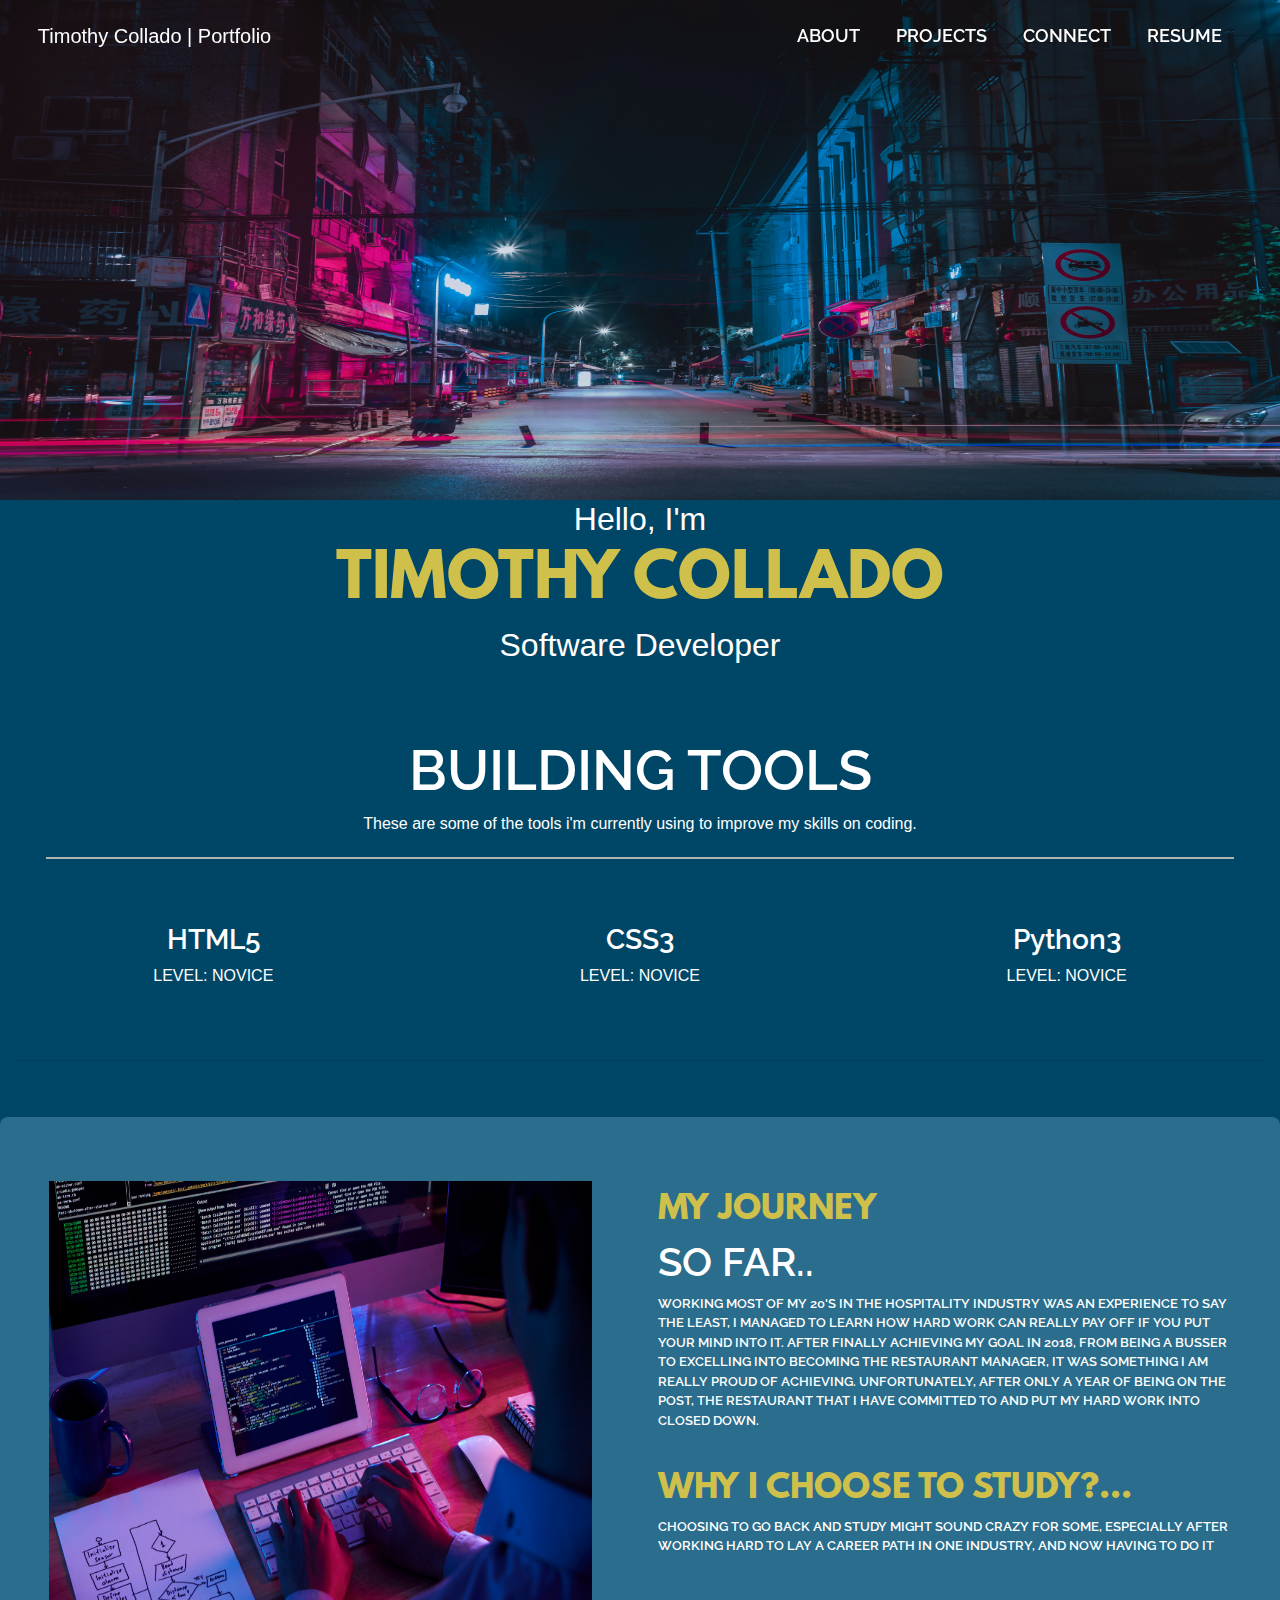
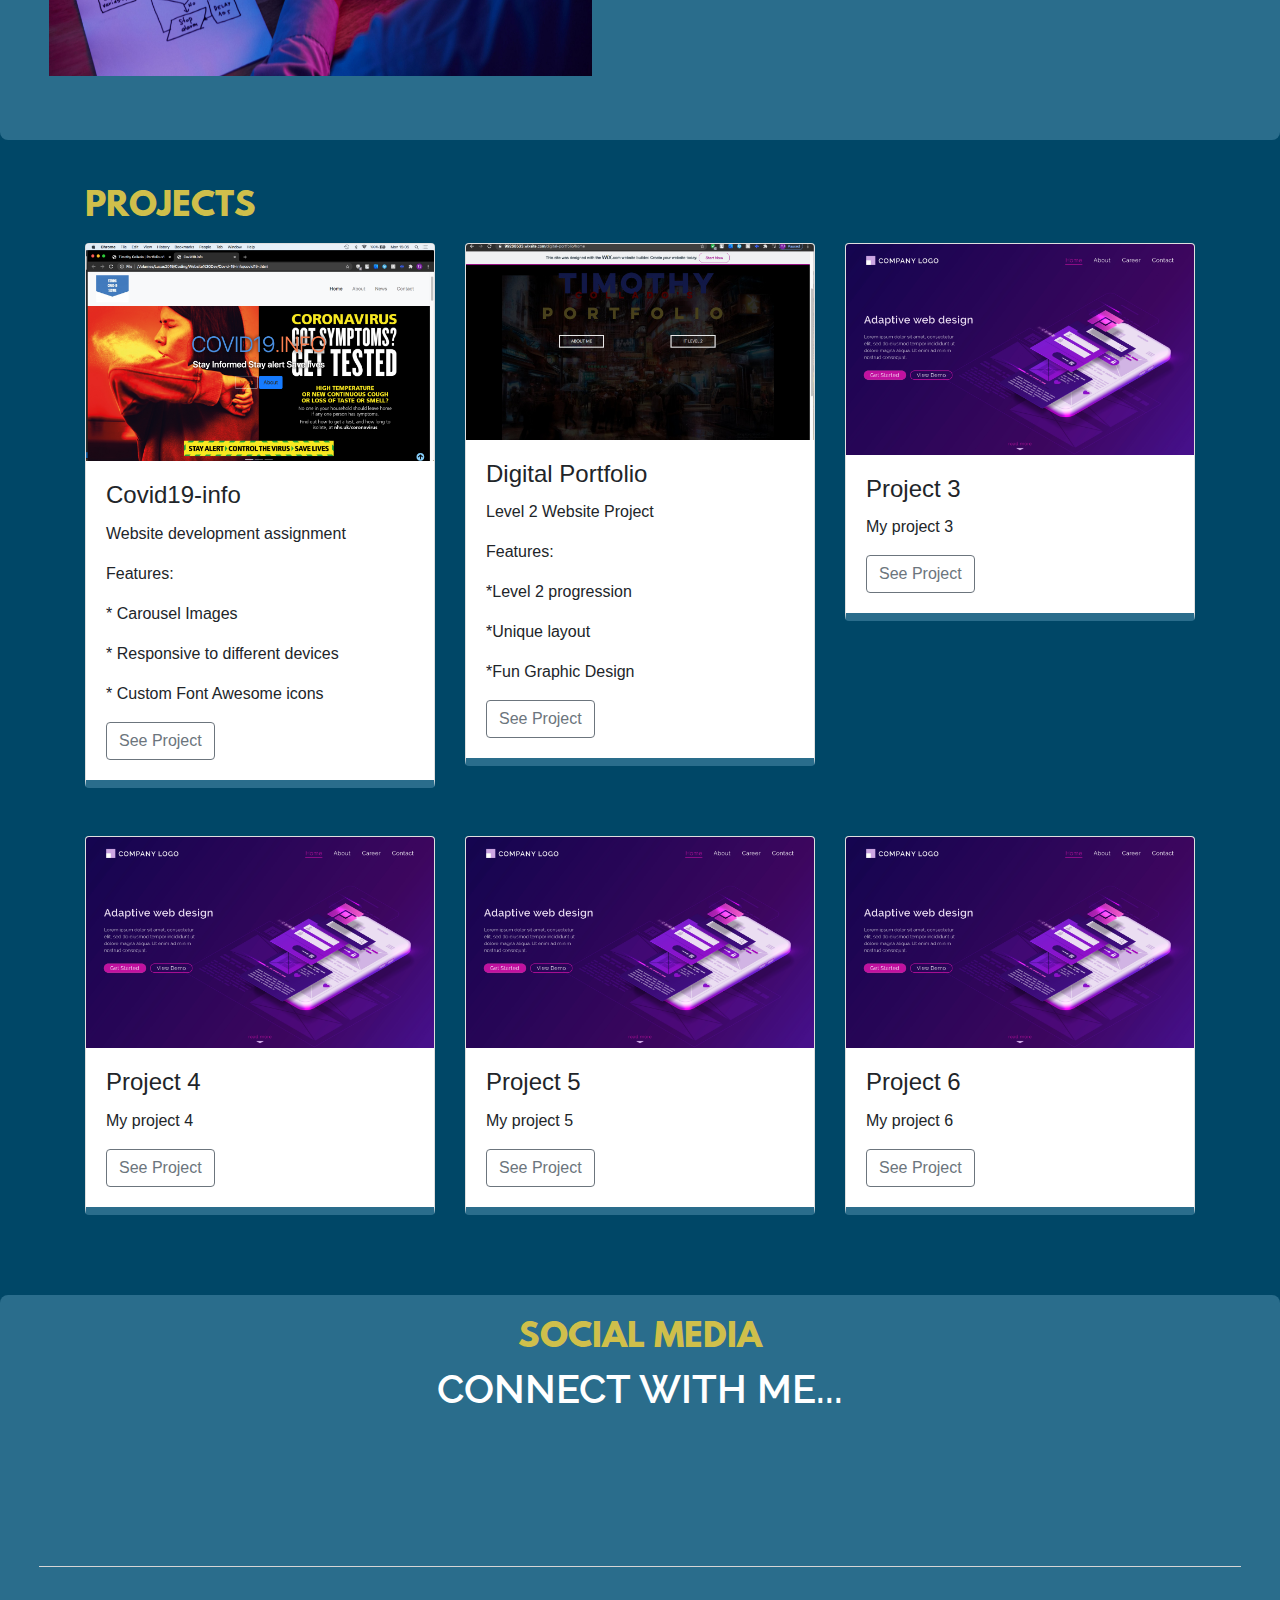
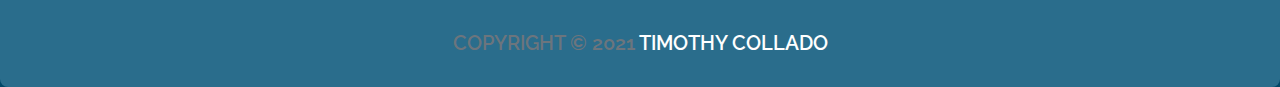
==== index.html @ c6d40e47 "Change about me text border width" ====
<!doctype html>
<html lang="en">
  <head>
    <!-- Required meta tags -->
    <meta charset="utf-8">
    <meta name="viewport" content="width=device-width, initial-scale=1, shrink-to-fit=no">

    <!-- Bootstrap CSS -->
    <link rel="stylesheet" href="https://stackpath.bootstrapcdn.com/bootstrap/4.3.1/css/bootstrap.min.css" integrity="sha384-ggOyR0iXCbMQv3Xipma34MD+dH/1fQ784/j6cY/iJTQUOhcWr7x9JvoRxT2MZw1T" crossorigin="anonymous">

        <!-- Optional JavaScript -->
    <!-- jQuery first, then Popper.js, then Bootstrap JS -->
    <script src="https://code.jquery.com/jquery-3.3.1.slim.min.js" integrity="sha384-q8i/X+965DzO0rT7abK41JStQIAqVgRVzpbzo5smXKp4YfRvH+8abtTE1Pi6jizo" crossorigin="anonymous"></script>
    <script src="https://cdnjs.cloudflare.com/ajax/libs/popper.js/1.14.7/umd/popper.min.js" integrity="sha384-UO2eT0CpHqdSJQ6hJty5KVphtPhzWj9WO1clHTMGa3JDZwrnQq4sF86dIHNDz0W1" crossorigin="anonymous"></script>
    <script src="https://stackpath.bootstrapcdn.com/bootstrap/4.3.1/js/bootstrap.min.js" integrity="sha384-JjSmVgyd0p3pXB1rRibZUAYoIIy6OrQ6VrjIEaFf/nJGzIxFDsf4x0xIM+B07jRM" crossorigin="anonymous"></script>
    <!--Css style sheet-->
    <link rel="stylesheet" href="https://use.fontawesome.com/releases/v5.15.2/css/all.css" integrity="sha384-vSIIfh2YWi9wW0r9iZe7RJPrKwp6bG+s9QZMoITbCckVJqGCCRhc+ccxNcdpHuYu" crossorigin="anonymous">
    <!--Font awesome-->
    <link rel="stylesheet" type="text/css" href="style_v.1.2.css">

  </head>

  <title>Timothy Collado | Portfolio-v1</title>
  <body>
     <!--Nav bar-->
    <div class="navbar navbar-expand-md navbar-dark fixed-top">
    <div class="container-fluid">
        <a class="navbar-brand" href=""><i class="fas fa-laptop-code fa-2x pb-3"></i>
            <h5 class="text-white d-inline pl-2">Timothy Collado | Portfolio</h5>
        </a> 
        <button class="navbar-toggler" type="button" data-toggle="collapse" data-target="#navbarResponsive">
            <span class="navbar-toggler-icon"></span>
        </button>
        <div class="collapse navbar-collapse" id="navbarResponsive">
            <ul class="navbar-nav ml-auto">
                <li class="nav-item active">
                    <a class="nav-link text-white" href="#about">About</a>
                </li>
                <li class="nav-item">
                    <a class="nav-link text-white" href="#project">Projects</a>
                </li>
                <li class="nav-item">
                    <a class="nav-link text-white" href="#connect">Connect</a>
                </li>
                <li class="nav-item">
                    <a class="nav-link text-white" href="CV.pdf">Resume</a>
                </li>
            </ul>
        </div>
    </div> 
    </div>      
    

 <!--Background--> 
    <div class="parallax">
        <div class="parralax-item">
           <img src="Images/cheng-feng-J6Atq83sBho-unsplash.jpg">
        </div>    
    </div>
 <!--Heading-->
    <div id="home" class="container-fluid padding">
        <div class="row main_row">
            <div class="col-12">
                <h2 class="text-white">Hello, I'm</h2>
                <h1>Timothy Collado</h1>
                <h2 class="text-white">Software Developer</h2>
            </div>
        </div>
    </div> 
 <!--tools-->
    <div class="container-fluid padding">
    <div class="row welcome text-center">
        <div class="col-12">
            <h1 id="Welcome" class="display-4 text-white">Building tools</h1>
            <p>These are some of the tools i'm currently using to improve my skills on coding. </p>
        </div>
        <hr>
        <div class="col-12">
            <p class="lead"></p>
        </div>
    </div>
    </div>
 <!--Three column section--> 
    <div class="container-fluid padding">
        <div class="row text-center padding">
           <div class="col-xs-12 col-sm-6 col-md-4">
               <i class="fas fa-code fa-3x"></i>
               <h3 class="awesome-text text-white">HTML5</h3>
                   <p class="level text-white ">Level: Novice</p>
           </div>
           <div class="col-xs-12 col-sm-6 col-md-4">
                <i class="fab fa-css3 fa-3x"></i>
               <h3 class="awesome-text text-white">CSS3</h3>
                  <p class="level text-white">Level: Novice</p>
           </div>
           <div class="col-sm-12 col-md-4">
               <i class="fab fa-python fa-3x"></i>
               <h3 class="awesome-text text-white">Python3</h3>
                <p class="level text-white">Level: Novice</p>
           </div>
        </div>
        <hr class="my-4">
        </div>
 <!--About-->
    <div id="about" class="container-fluid p-3">
        <div class="row about_row">
            <div class="col-lg-6 p-5">
                <img src="Images/about%20me.jpg" class="img-fluid">
            </div>
            <div class="col-lg-6 pl-2 pt-5 pt-5">
                 <div style="height:380px;width:600px;overflow:auto;background-color:#2a6d8c;color:dark #2a6d8c;scrollbar-base-color:#2a6d8c;padding:10px;"> 
                    <h3>My Journey</h3>
                    <h1 class="text-white">So far..</h1>
                    <p class="text-white">Working most of my 20's in the hospitality industry was an experience to say the least, I managed to learn how hard work can really pay off if you put your mind into it. After finally achieving my goal in 2018, from being a Busser to excelling into becoming the restaurant Manager, it was something I am really proud of achieving. Unfortunately, after only a year of being on the post, the restaurant that I have committed to and put my hard work into closed down.</p>
                    <br>
                    <h3>Why i choose to study?...</h3>
                    <p class="text-white">Choosing to go back and study might sound crazy for some, especially after working hard to lay a career path in one industry, and now having to do it all over again will definitely be a challenge, and without trying to sound too cheesy “it’s a challenge I’m  looking forward to overcome.” The reason why i choose to  study is because I believe that learning the fundamentals is essential and will provide me with the tools i need to build a strong foundation in my future career as a Software developer.</p>
                    <br>
                    <h3>What I am Currently doing?...</h3>
                    <p class="text-white">Currently I am in my first year of Level 3 Computer Science course, having achieve excellent grade in the previous year, and set to do the same this year.  I am enjoying the different aspect of Computer Science  and  the potential benefits it will help me improve my skills and what i can bring to the table.</p> 
                    <p class="text-white">Units that have caught my interest are:
                    <p class="text-white">
                    <ul>
                        <li>Website Development</li> 
                        <li>Human-Computer Interaction</li> 
                        <li>The Principles of Computer Science</li>
                        <li>System Security and Encryption.</li>
                    </ul></p>
                    <p class="text-white">On top of the learning the core units in College, I also try and learn as much as can outside of it, taking Udemy courses like Automate the Boring stuff with Python and Python mega course. The reason  why I’m learning Python as my first High-Level programming language is because, it’s a lot easier to understand compared to other language, its used by companies that i enjoy using and enjoyed  watching Monty python as kid.</p>
                </div>
            </div>
        </div>
    </div>

 <!--Project-->
    <div id="project" class="container mt-4 pt-4">
        <h1 class="project mb-3 pb2">Projects</h1>
        <div class="row padding ">
            <div class="col-4 mb-5">
                <div class="card">
                    <img class="card-img-top" src="Images/Screen Shot 2021-03-01 at 15.05.00.png">
                    <div class="card-body">
                        <h4 class="card-title">Covid19-info</h4>
                        <p class="card-text">Website development assignment</p>
                        <p>Features:</p>
                        <p>* Carousel Images </p>
                        <p>* Responsive to different devices</p>
                        <p>* Custom Font Awesome icons</p>
                        <a href="https://timothy-joseph-collado.github.io/Covid19-info/" class="btn btn-outline-secondary">See Project</a>
                    </div>
                </div>
            </div>
            <div class="col-4 mb-5">
                <div class="card">
                    <img class="card-img-top" src="Images/Project cover Dig-port.jpg">
                    <div class="card-body">
                        <h4 class="card-title">Digital Portfolio</h4>
                        <p class="card-text">Level 2 Website Project</p>
                        <p>Features:</p>
                        <p>*Level 2 progression</p>
                        <p>*Unique layout</p>
                        <p>*Fun Graphic Design</p>
                        <a href="https://99268533.wixsite.com/digital-portfolio/home" class="btn btn-outline-secondary">See Project</a>
                    </div>
                </div>
            </div>
            <div class="col-4 mb-5">
                <div class="card"> 
                    <img class="card-img-top" src="Images/1447.jpg">
                    <div class="card-body">
                        <h4 class="card-title">Project 3</h4>
                        <p class="card-text">My project 3</p>
                        <a href="#" class="btn btn-outline-secondary">See Project</a>
                    </div>
                </div>
            </div>
            <div class="col-4 mb-5">
                <div class="card"> 
                    <img class="card-img-top" src="Images/1447.jpg">
                    <div class="card-body">
                        <h4 class="card-title">Project 4</h4>
                        <p class="card-text">My project 4</p>
                        <a href="#" class="btn btn-outline-secondary">See Project</a>
                    </div>
                </div>
            </div>
            <div class="col-4 mb-5">
                <div class="card"> 
                    <img class="card-img-top" src="Images/1447.jpg">
                    <div class="card-body">
                        <h4 class="card-title">Project 5</h4>
                        <p class="card-text">My project 5</p>
                        <a href="#" class="btn btn-outline-secondary">See Project</a>
                    </div>
                </div>
            </div>
            <div class="col-4 mb-5">
                <div class="card"> 
                    <img class="card-img-top" src="Images/1447.jpg">
                    <div class="card-body">
                        <h4 class="card-title">Project 6</h4>
                        <p class="card-text">My project 6</p>
                        <a href="#" class="btn btn-outline-secondary">See Project</a>
                    </div>
                </div>
            </div>
        </div>
    </div>
 
  <!--Connect-->
    <div id="connect" class="container-fluid p-4">
        <div class="container-fluid padding">
            <div class="row text-center padding">
                <div class="col-12">
                    <h4>Social Media</h4>
                    <h1 class="text-white">Connect with me... </h1>
                </div>
                <div class="col-12 social padding">
                    <a href="https://www.linkedin.com/in/tj-collado-0b3ba8207/"><i class="fab fa-linkedin-in fa-3x"></i></a>
                    <a href="https://github.com/timothy-joseph-collado"><i class="fab fa-github fa-3x" ></i></a>
                    <a href="https://www.freecodecamp.org/"><i class="fab fa-free-code-camp fa-3x"></i></a>
                    <a href="mailto:timothy.josephcollado@gmail.com"><i class="fab fa-google-plus-g fa-3x"></i></a>
                </div>
            </div>
            </div>
  <!--footer-->
    <footer>
        <div class="col-12">
            <hr class="light-100">
            <div class="container text-muted text-center pt-3 mt-5">
                <h5>Copyright &copy; 2021 <a href="#" class="text-white">Timothy Collado</a></h5>
            </div>
        </div>

    </footer>
  </body>

</html>
---- style_v.1.2.css ----
html{
    scroll-behavior: smooth;
}

html, body {
    background-color: #004767; 
}  
/*heading font */
@font-face {
    font-family: 'league-spartan';
    src: url(Fonts/LeagueSpartan-Bold.otf);
    font-style: bold;
    font-weight: 600;
}
/* paragraph font*/
@font-face {
    font-family: 'Raleway';
    src: url(Fonts/Raleway-VariableFont_wght.ttf);
    font-style: normal;
    font-weight: 600;
}
/* Navbar*/
.navbar {
    border: 2px solid transparent;
    padding: .8rem;
    
}
.navbar-nav li {
    padding-right: 20px;
    font-family: 'Raleway';
    font-weight: 600;
    text-transform: uppercase;
}
.nav-link{
    font-size: 1.1em !important;
}

.nav-link:hover {
    text-decoration: none;
    border-bottom: 2px solid #871650;
    transition: 0.5 ease;
}
/* Header bg */ 
.parallax img {
    height: 500px;
    width: 100%;
}
.main_row {
    text-align: center;
}
.main_row h1 {
    text-transform: uppercase;
    font-size: 60px;
}

.padding {
    padding-bottom: 2rem;
}
.fa-laptop-code{
    color: #871650;
}
.fa-code{
    color: #871650;
}
.fa-css3 {
    color: #871650;
}
.fa-python {
    color: #871650;
}
.main_row h1 {
    font-family: 'league-spartan';
    font-weight: 600;
    color: #CFBF4B;
}
#Welcome {
    font-family: 'Raleway';
    font-style: bold;
    font-weight: 600;
    text-transform: uppercase;
}
.welcome {
    width: 100%;
    margin: 0 auto;
    padding-top: 2rem;
}
.welcome hr {
    border-top: 2px solid #b4b4b4;
    width: 95%;
    margin-top: .3rem;
    margin-bottom: 1rem;
}
.welcome p{
    color: white;
}
.awesome-text{
    font-family: 'Raleway';
    font-style: normal;
    font-weight: 600;
}
.level {
    text-transform: uppercase;
}
#about h3{
    font-family: 'league-spartan';
    font-weight: 600;
    color: #CFBF4B;
    font-size: xx-large;
    text-transform: uppercase;
    
}
#about p {
    font-family: 'Raleway';
    font-size: small;
}
#about {
    font-family: 'Raleway';
    font-weight: 600;
    background: #2a6d8c;
    border-radius: 0.5rem;
    color: #CFBF4B;
    text-transform: uppercase;
    
}
.about_row img{
    width: auto;
    height: 55vh;
}
#project h1 {
    font-family: 'league-spartan';
    font-weight: 600;
    color: #CFBF4B;
    font-size: xx-large;
    text-transform: uppercase;
}
.card {
    border-bottom: 8px solid #2a6d8c;
}

#connect h4 {
    font-family: 'league-spartan';
    font-weight: 600;
    color: #CFBF4B;
    font-size: xx-large;
    text-transform: uppercase;
}
#connect {
    font-family: 'Raleway';
    font-weight: 600;
    background: #2a6d8c;
    border-radius: 0.5rem;
    color: #CFBF4B;
    text-transform: uppercase;
}
.fa-Linkedin-in{
    color: #00aced;
}
.fa-Linkedin-in:hover {
    color: #871650;
}
.fa-github{
    color: black;
}
.fa-github:hover{
    color: #871650;
}
.fa-free-code-camp{
    color: #000000;
}
.fa-free-code-camp:hover{
    color:  #871650;
}
.fa-google-plus-g {
    color: #dd4b39;
}
.fa-google-plus-g:hover{
    color: #871650;
}
.social a {
    font-size: 1.5em;
    padding: 3rem;
}
hr.light-100 {
    border-top: 1px solid #d5d5d5;
    width: 100%;
    margin-top: .8rem;
    margin-bottom: 1rem;
}

/*-------Media Query-----*/

@media (max-width: 992px) {
.social a {
    font-size: 1em;
    padding: 1.5rem;
    }
}

@media (max-width: 768px) {
.display-4 {
   font-size: 200%;
}
.social a {
    font-size: 0.8em;
    padding: .8rem;
}
}

@media (max-width: 576px) {
.display-4 {
     font-size: 160%;
}
.social a {
    font-size: .5em;
    padding: 0.5rem;
}
}
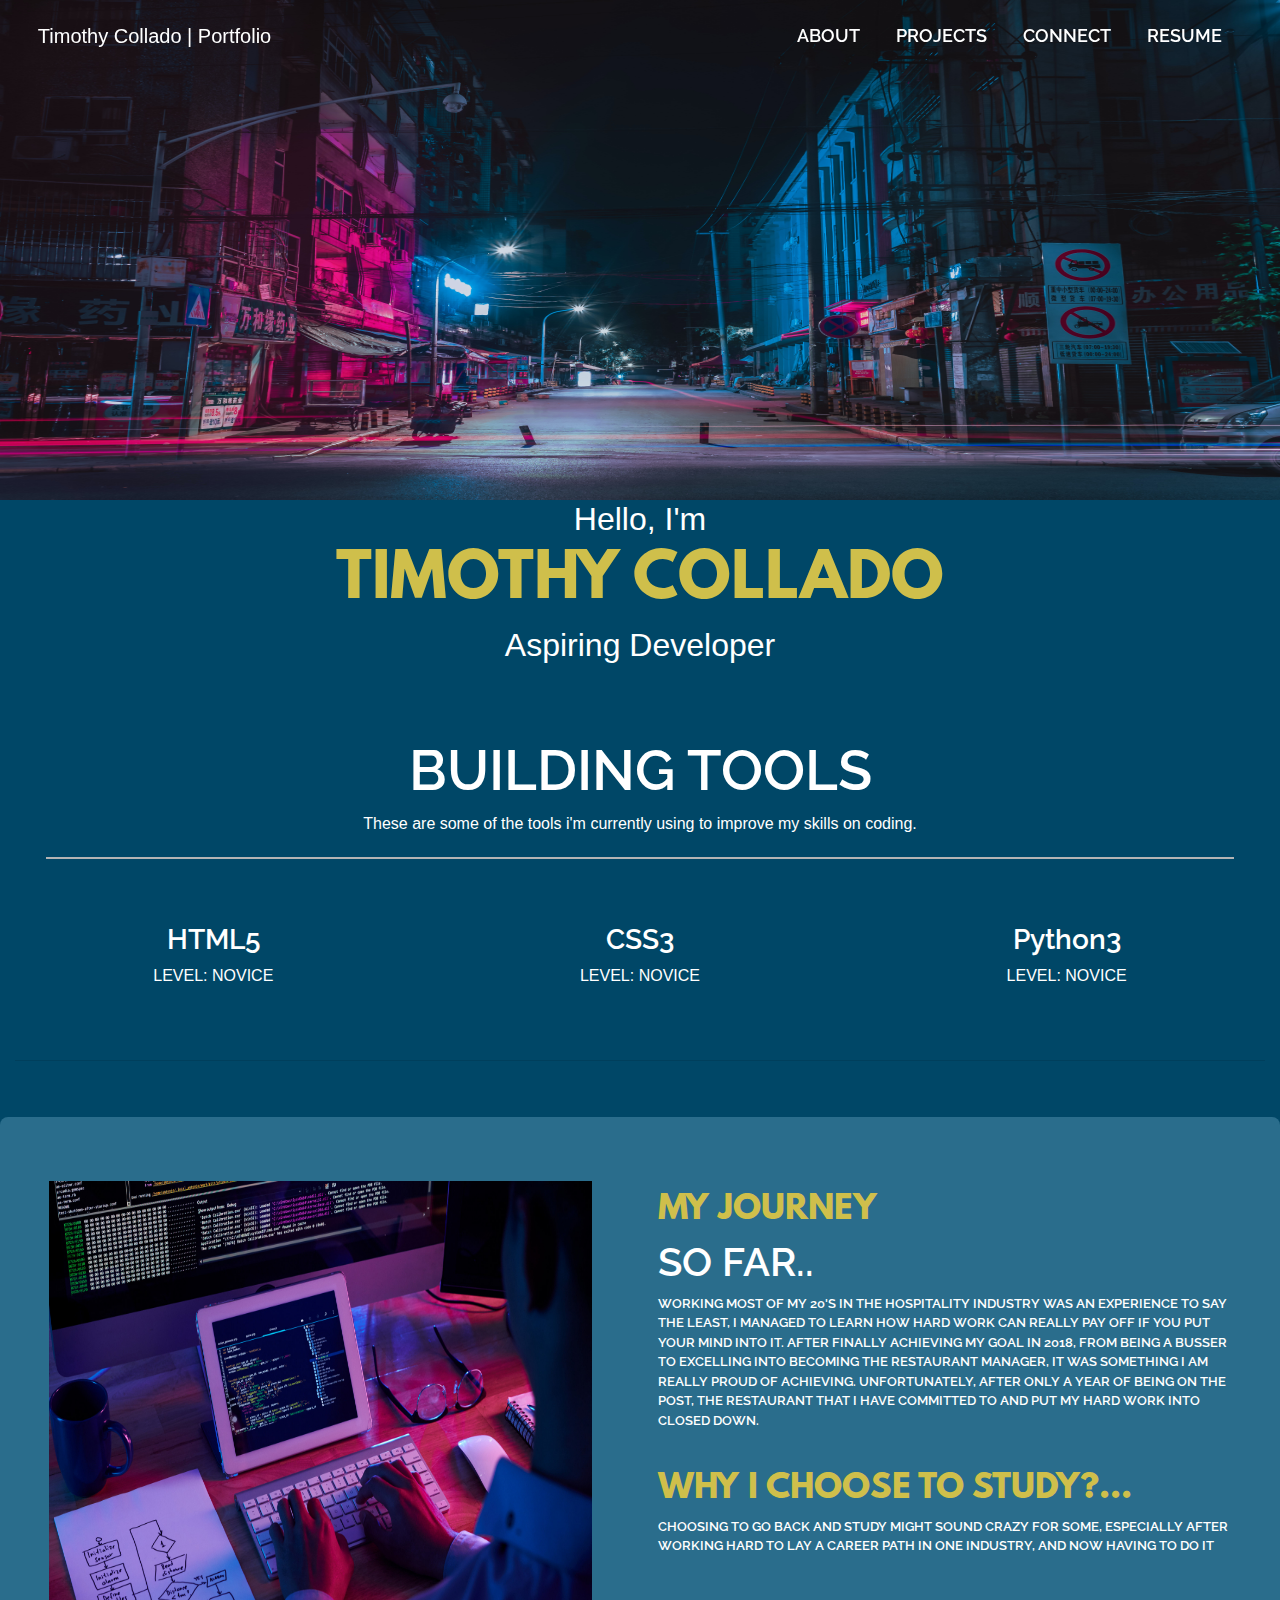
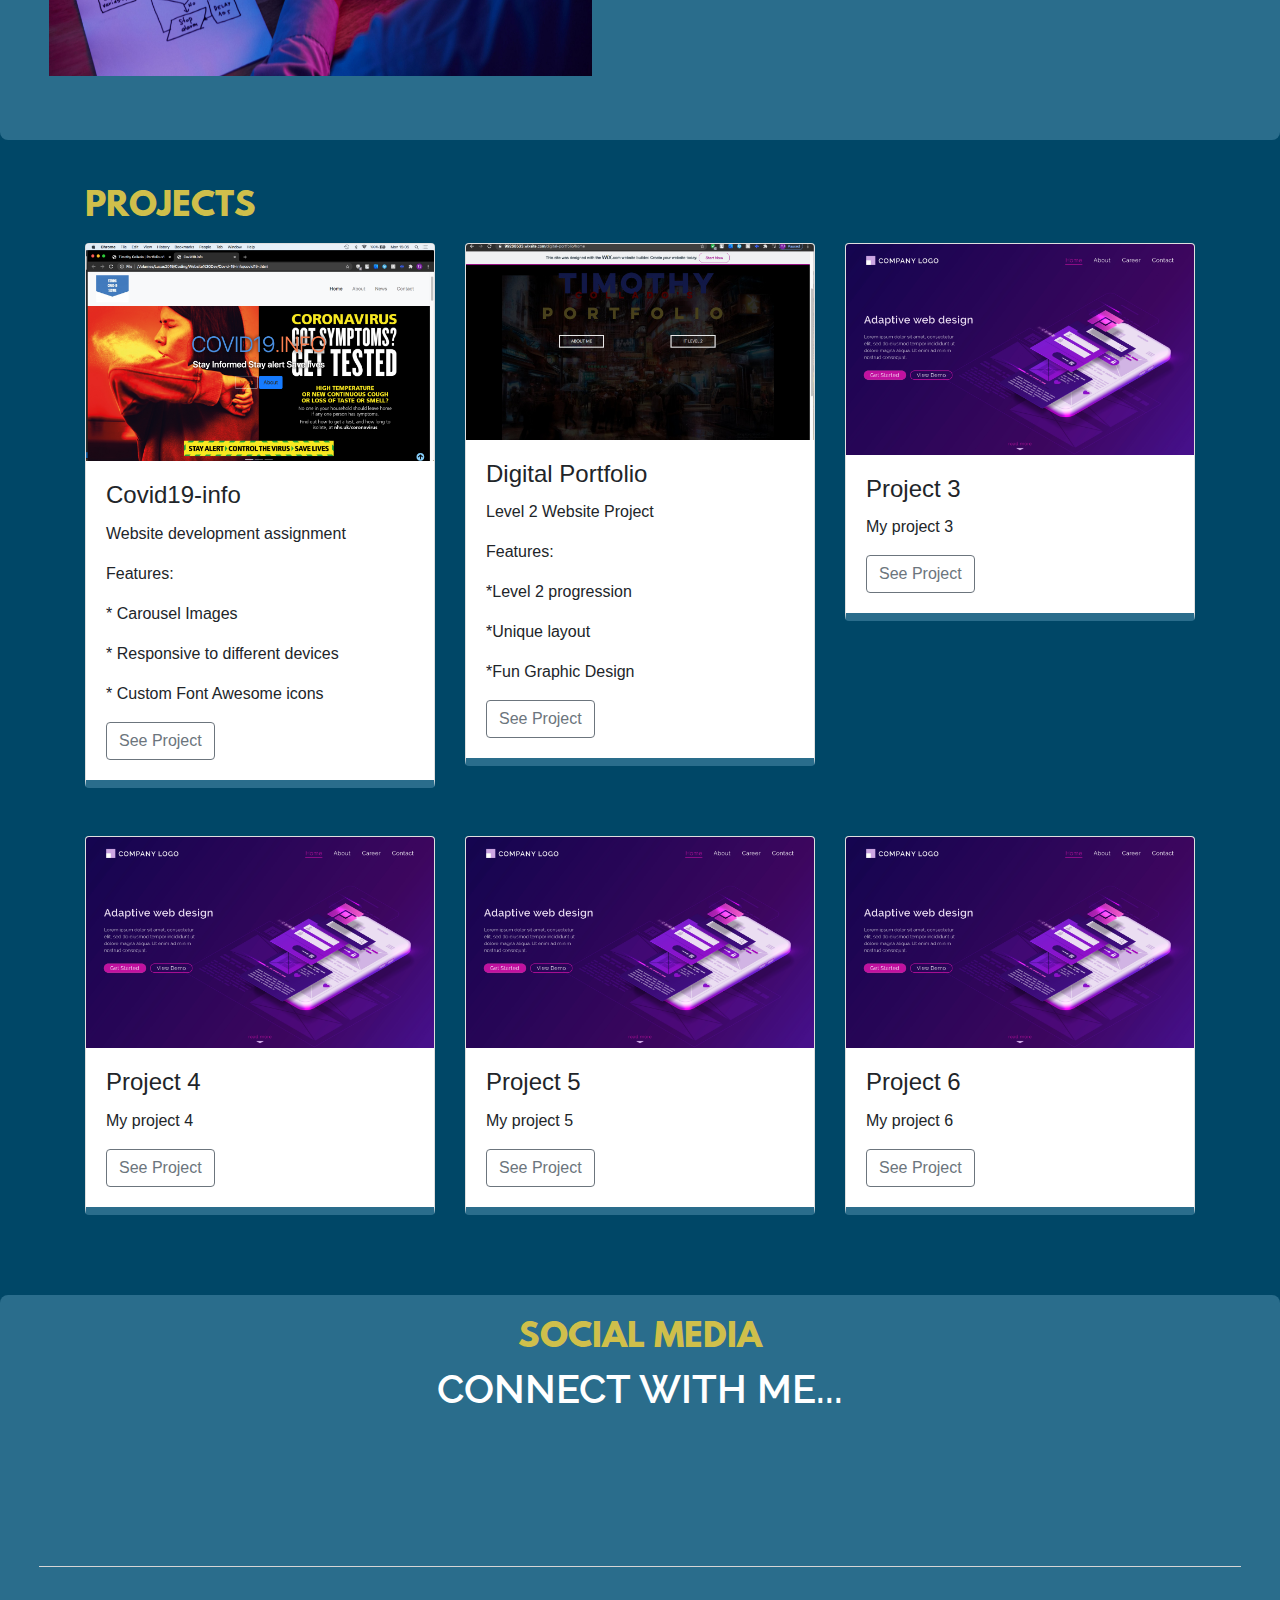
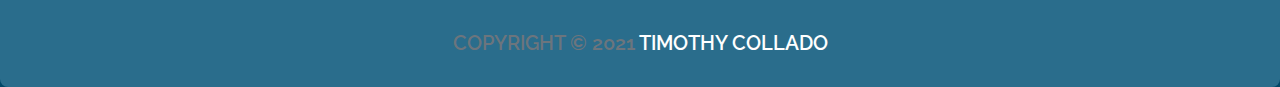
==== commit 6209cf22: "About me text into italic" ====
--- a/index.html
+++ b/index.html
@@ -63,7 +63,7 @@
             <div class="col-12">
                 <h2 class="text-white">Hello, I'm</h2>
                 <h1>Timothy Collado</h1>
-                <h2 class="text-white">Software Developer</h2>
+                <h2 class="text-white">Aspiring Developer</h2>
             </div>
         </div>
     </div> 
@@ -126,7 +126,7 @@
                         <li>The Principles of Computer Science</li>
                         <li>System Security and Encryption.</li>
                     </ul></p>
-                    <p class="text-white">On top of the learning the core units in College, I also try and learn as much as can outside of it, taking Udemy courses like Automate the Boring stuff with Python and Python mega course. The reason  why I’m learning Python as my first High-Level programming language is because, it’s a lot easier to understand compared to other language, its used by companies that i enjoy using and enjoyed  watching Monty python as kid.</p>
+                    <p class="text-white">On top of the learning the core units in College, I also try and learn as much as can outside of it, taking Udemy courses like <i>"Automate the Boring stuff with Python"</i> and <i>"Python Mega Course"</i>. The reason  why I’m learning Python as my first High-Level programming language is because, it’s a lot easier to understand compared to other language, its used by companies that i enjoy using and enjoyed  watching Monty python as kid.</p>
                 </div>
             </div>
         </div>
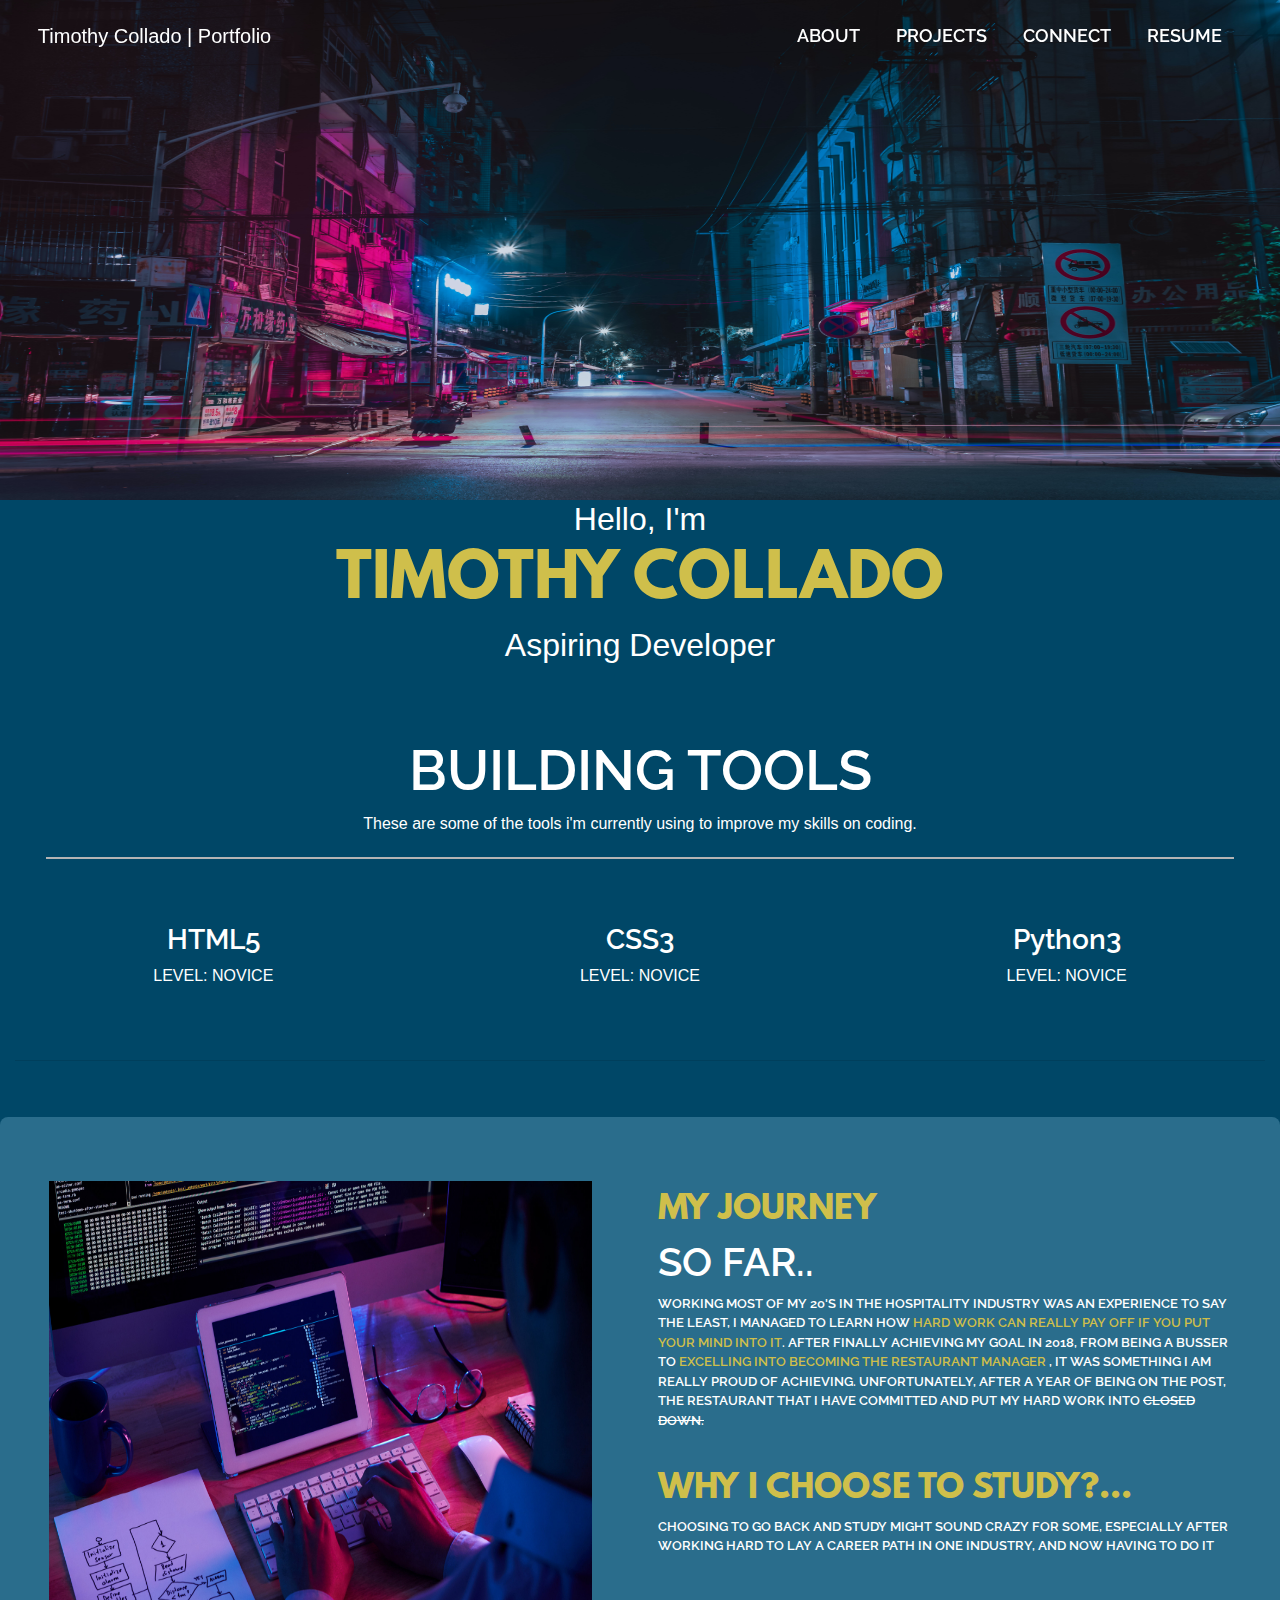
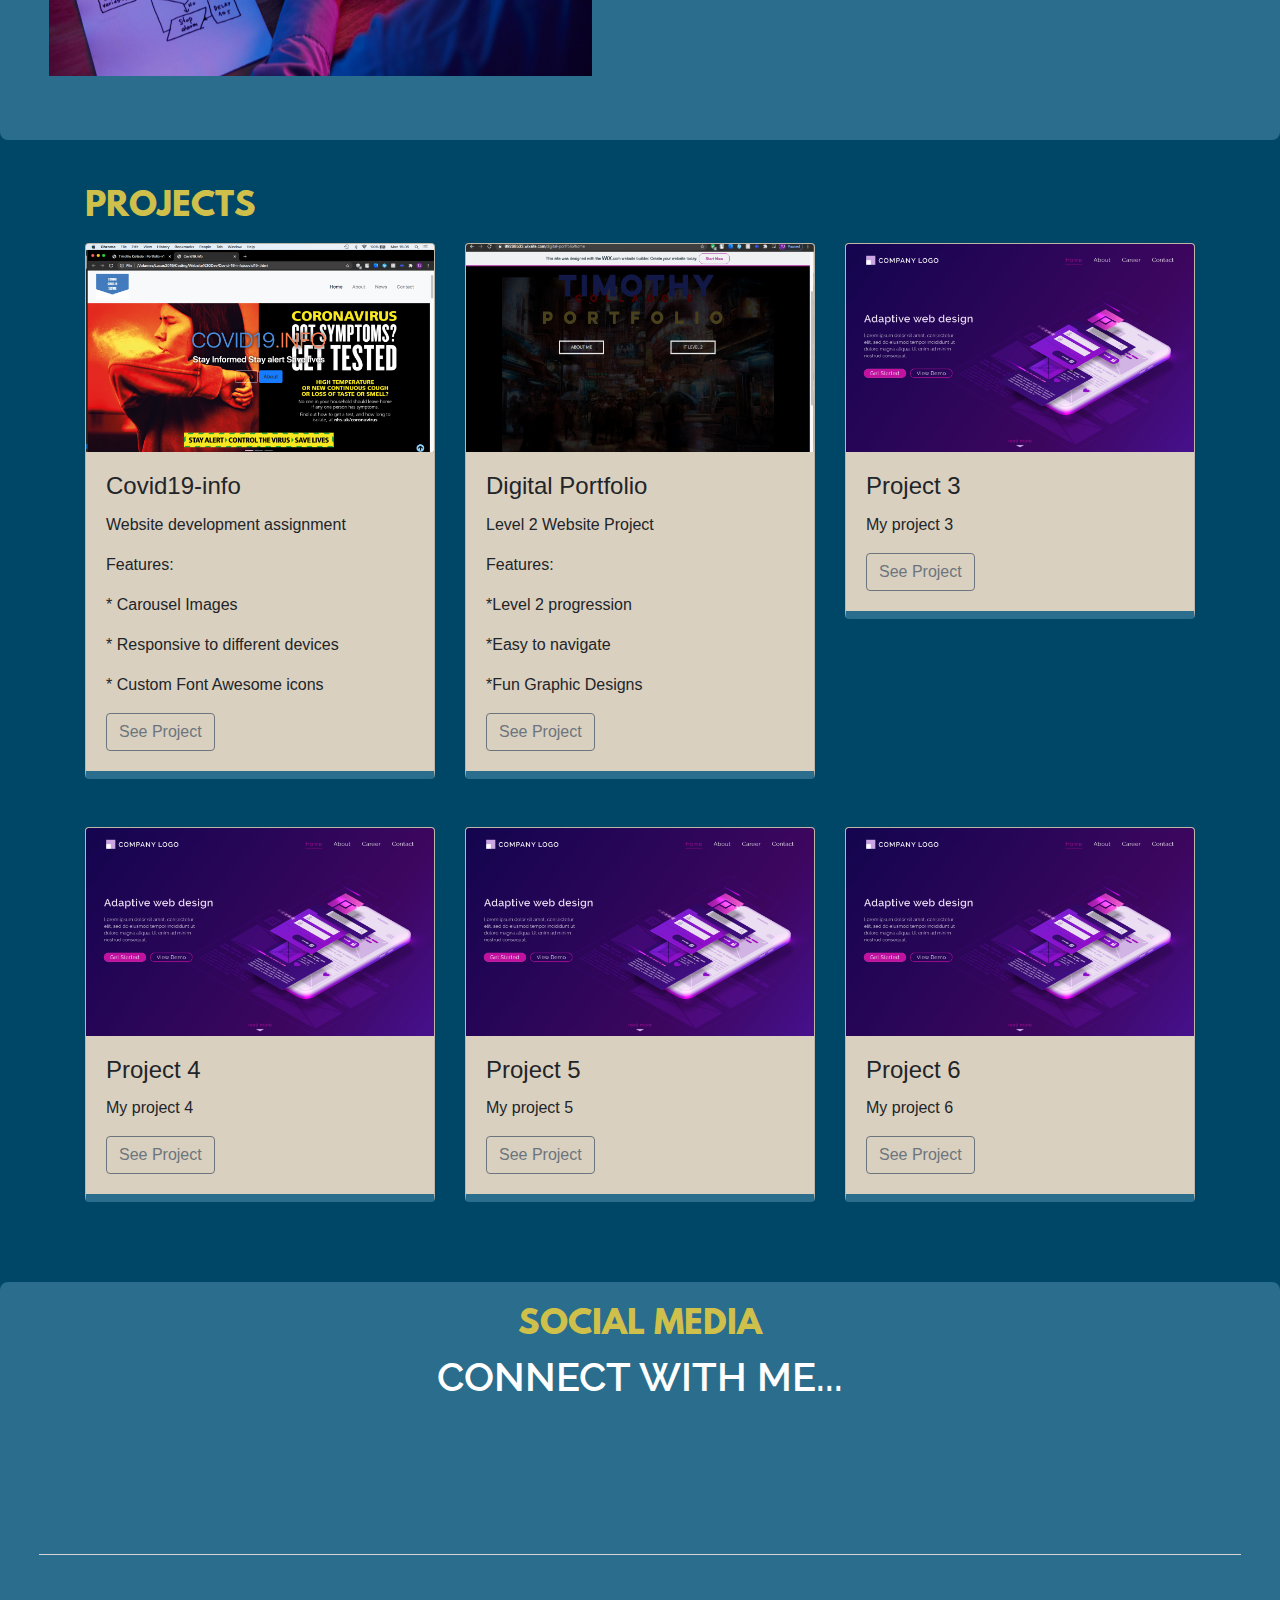
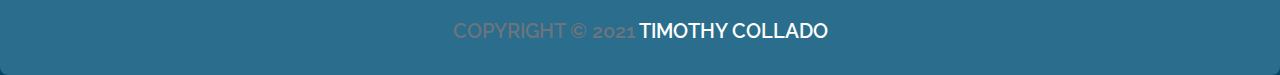
==== commit 93e38119: "About section: text effect" ====
--- a/index.html
+++ b/index.html
@@ -111,13 +111,13 @@
                  <div style="height:380px;width:600px;overflow:auto;background-color:#2a6d8c;color:dark #2a6d8c;scrollbar-base-color:#2a6d8c;padding:10px;"> 
                     <h3>My Journey</h3>
                     <h1 class="text-white">So far..</h1>
-                    <p class="text-white">Working most of my 20's in the hospitality industry was an experience to say the least, I managed to learn how hard work can really pay off if you put your mind into it. After finally achieving my goal in 2018, from being a Busser to excelling into becoming the restaurant Manager, it was something I am really proud of achieving. Unfortunately, after only a year of being on the post, the restaurant that I have committed to and put my hard work into closed down.</p>
+                    <p class="text-white">Working most of my 20's in the hospitality industry was an experience to say the least, I managed to learn how <b class="bold">hard work can really pay off if you put your mind into it</b>. After finally achieving my goal in 2018, from being a Busser to <b class="bold">excelling into becoming the restaurant Manager</b> , it was something I am really proud of achieving. Unfortunately, after a year of being on the post, the restaurant that I have committed and put my hard work into <strike>closed down.</strike></p>
                     <br>
                     <h3>Why i choose to study?...</h3>
-                    <p class="text-white">Choosing to go back and study might sound crazy for some, especially after working hard to lay a career path in one industry, and now having to do it all over again will definitely be a challenge, and without trying to sound too cheesy “it’s a challenge I’m  looking forward to overcome.” The reason why i choose to  study is because I believe that learning the fundamentals is essential and will provide me with the tools i need to build a strong foundation in my future career as a Software developer.</p>
+                    <p class="text-white">Choosing to go back and study might sound crazy for some, especially after working hard to lay a career path in one industry, and now having to do it all over again will definitely be a challenge, and without trying to sound too cheesy <b class="bold">“it’s a challenge I’m  looking forward to overcome.”</b>The reason why i choose to  study is because I believe that learning the fundamentals is essential and will provide me with the tools i need to build a strong foundation in my future career as a Aspiring Developer.</p>
                     <br>
                     <h3>What I am Currently doing?...</h3>
-                    <p class="text-white">Currently I am in my first year of Level 3 Computer Science course, having achieve excellent grade in the previous year, and set to do the same this year.  I am enjoying the different aspect of Computer Science  and  the potential benefits it will help me improve my skills and what i can bring to the table.</p> 
+                    <p class="text-white">Currently I am in my first year of Level 3 Computer Science course,<b class="bold">having achieve excellent grade in the previous year</b> , and set to do the same this year.  I am enjoying the different aspect of Computer Science  and  the potential benefits it will help me improve my skills and what i can bring to the table.</p> 
                     <p class="text-white">Units that have caught my interest are:
                     <p class="text-white">
                     <ul>
@@ -126,7 +126,7 @@
                         <li>The Principles of Computer Science</li>
                         <li>System Security and Encryption.</li>
                     </ul></p>
-                    <p class="text-white">On top of the learning the core units in College, I also try and learn as much as can outside of it, taking Udemy courses like <i>"Automate the Boring stuff with Python"</i> and <i>"Python Mega Course"</i>. The reason  why I’m learning Python as my first High-Level programming language is because, it’s a lot easier to understand compared to other language, its used by companies that i enjoy using and enjoyed  watching Monty python as kid.</p>
+                    <p class="text-white">On top of the learning the core units in College, I also try and learn as much as can outside of it, taking Udemy courses like <b class="bold"><i>"Automate the Boring stuff with Python"</i> and <i>"Python Mega Course"</i></b>. The reason why want to learn Python as my first High-Level programming language is because, it’s a lot easier to understand compared to other languages, its used by companies that i enjoy using and i enjoyed watching Monty python as kid.</p>
                 </div>
             </div>
         </div>
@@ -138,7 +138,7 @@
         <div class="row padding ">
             <div class="col-4 mb-5">
                 <div class="card">
-                    <img class="card-img-top" src="Images/Screen Shot 2021-03-01 at 15.05.00.png">
+                    <img class="card-img-top" src="Images/Screen Shot 2021-03-01 at 15.05.00.png" style="height: 13rem;">
                     <div class="card-body">
                         <h4 class="card-title">Covid19-info</h4>
                         <p class="card-text">Website development assignment</p>
@@ -152,21 +152,21 @@
             </div>
             <div class="col-4 mb-5">
                 <div class="card">
-                    <img class="card-img-top" src="Images/Project cover Dig-port.jpg">
+                    <img class="card-img-top" src="Images/Project cover Dig-port.jpg" style="height: 13rem;">
                     <div class="card-body">
                         <h4 class="card-title">Digital Portfolio</h4>
                         <p class="card-text">Level 2 Website Project</p>
                         <p>Features:</p>
                         <p>*Level 2 progression</p>
-                        <p>*Unique layout</p>
-                        <p>*Fun Graphic Design</p>
+                        <p>*Easy to navigate</p>
+                        <p>*Fun Graphic Designs</p>
                         <a href="https://99268533.wixsite.com/digital-portfolio/home" class="btn btn-outline-secondary">See Project</a>
                     </div>
                 </div>
             </div>
             <div class="col-4 mb-5">
                 <div class="card"> 
-                    <img class="card-img-top" src="Images/1447.jpg">
+                    <img class="card-img-top" src="Images/1447.jpg" style="height: 13rem;">
                     <div class="card-body">
                         <h4 class="card-title">Project 3</h4>
                         <p class="card-text">My project 3</p>
@@ -176,7 +176,7 @@
             </div>
             <div class="col-4 mb-5">
                 <div class="card"> 
-                    <img class="card-img-top" src="Images/1447.jpg">
+                    <img class="card-img-top" src="Images/1447.jpg" style="height: 13rem;">
                     <div class="card-body">
                         <h4 class="card-title">Project 4</h4>
                         <p class="card-text">My project 4</p>
@@ -186,7 +186,7 @@
             </div>
             <div class="col-4 mb-5">
                 <div class="card"> 
-                    <img class="card-img-top" src="Images/1447.jpg">
+                    <img class="card-img-top" src="Images/1447.jpg"style="height: 13rem;">
                     <div class="card-body">
                         <h4 class="card-title">Project 5</h4>
                         <p class="card-text">My project 5</p>
@@ -196,7 +196,7 @@
             </div>
             <div class="col-4 mb-5">
                 <div class="card"> 
-                    <img class="card-img-top" src="Images/1447.jpg">
+                    <img class="card-img-top" src="Images/1447.jpg" style="height: 13rem;">
                     <div class="card-body">
                         <h4 class="card-title">Project 6</h4>
                         <p class="card-text">My project 6</p>
--- a/style_v.1.2.css
+++ b/style_v.1.2.css
@@ -113,6 +113,11 @@
     font-family: 'Raleway';
     font-size: small;
 }
+#about b{
+    color: #CFBF4B;
+    font-family: 'Raleway';
+    font-weight: 300;
+}
 #about {
     font-family: 'Raleway';
     font-weight: 600;
@@ -135,6 +140,7 @@
 }
 .card {
     border-bottom: 8px solid #2a6d8c;
+    background: #dad0c0;
 }
 
 #connect h4 {
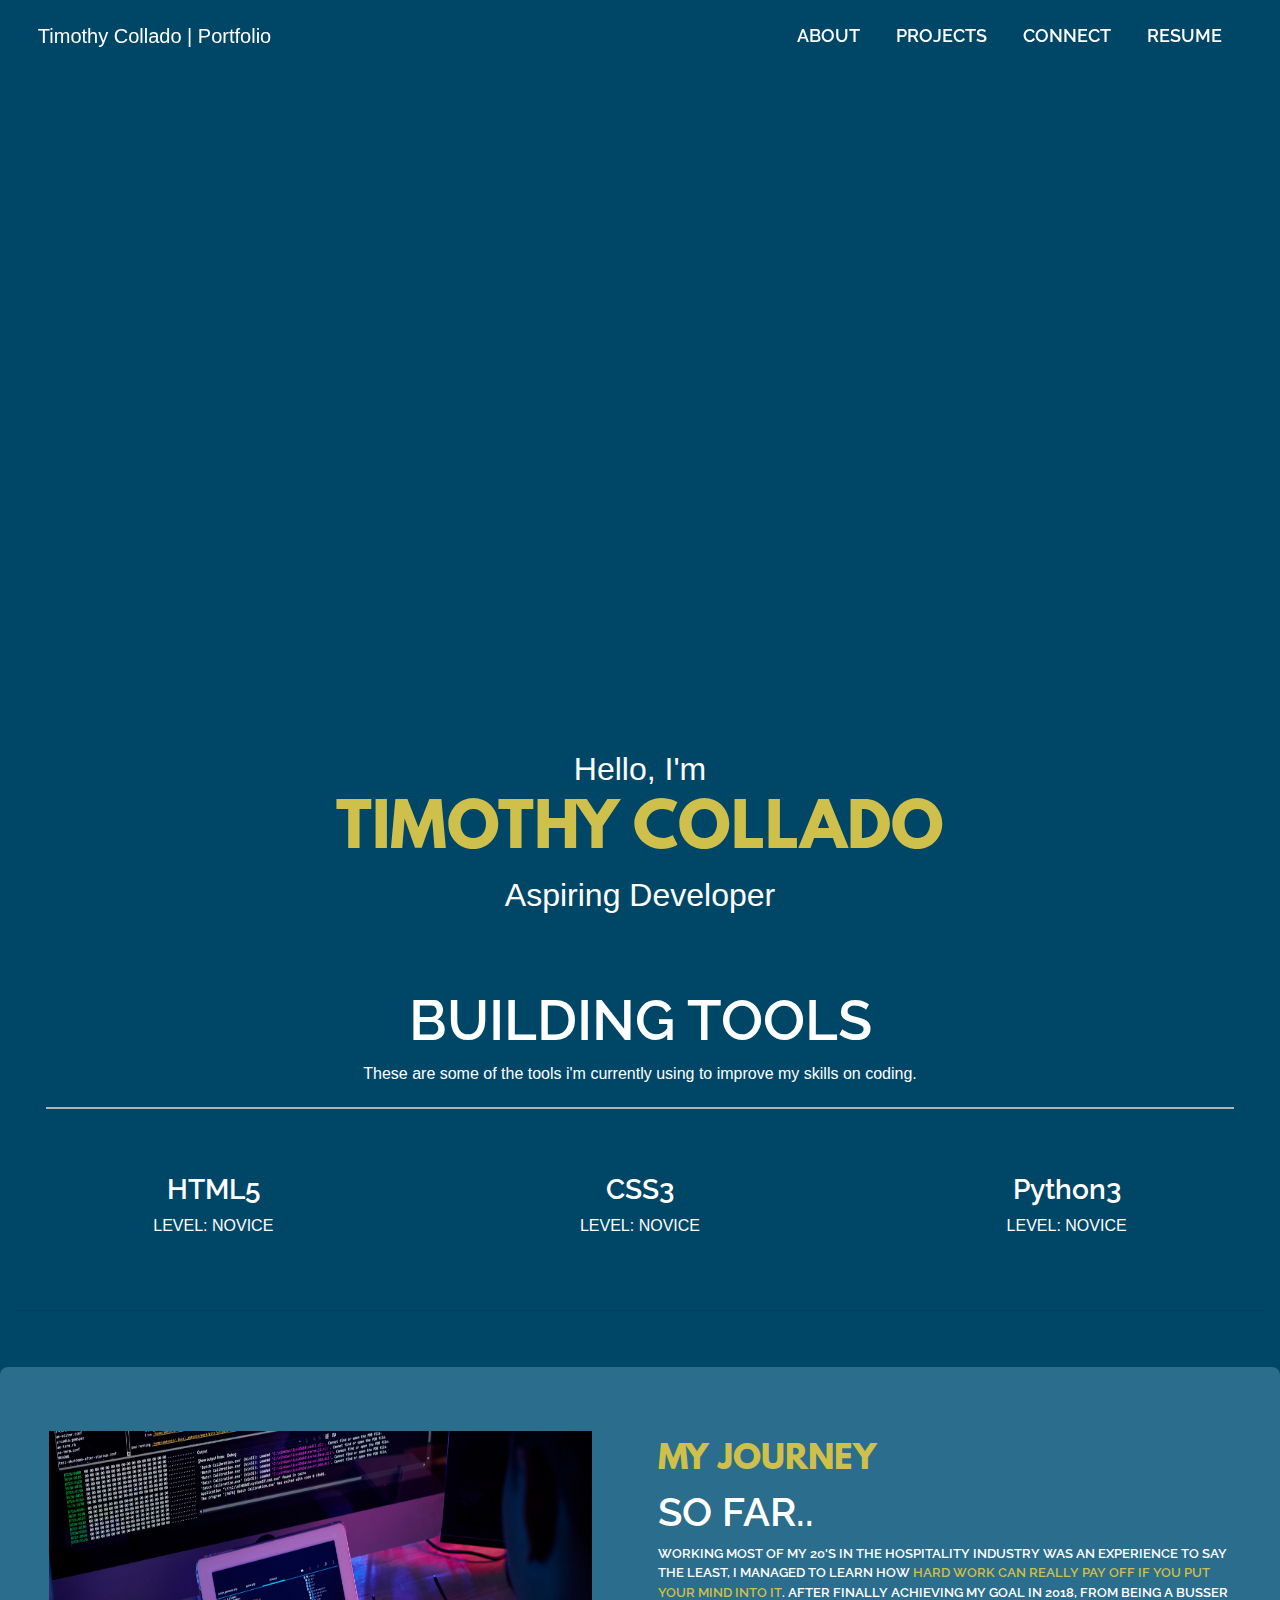
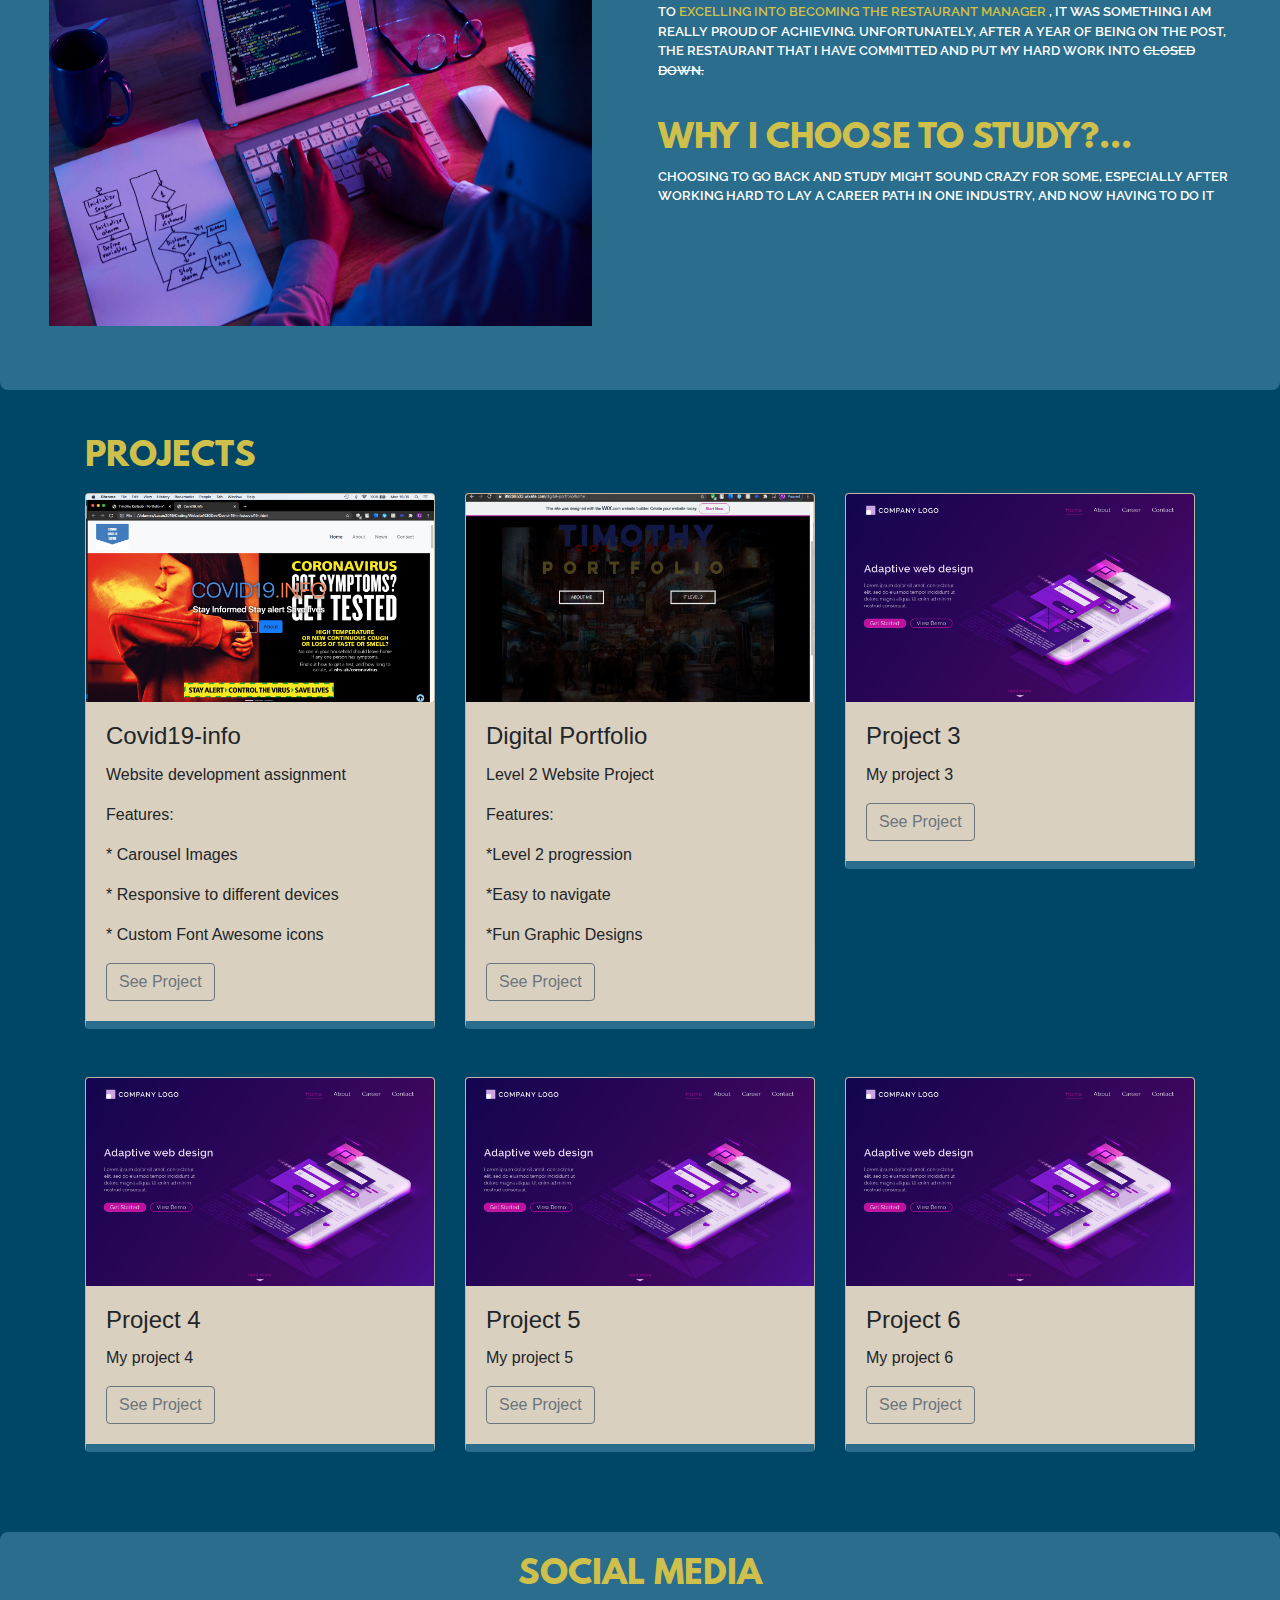
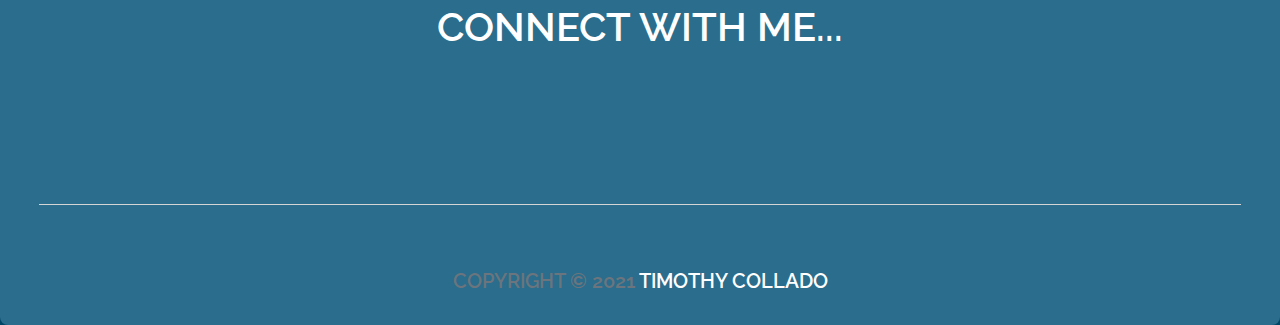
==== commit 4fa434f6: "Background changed to parallax" ====
--- a/index.html
+++ b/index.html
@@ -52,11 +52,7 @@
     
 
  <!--Background--> 
-    <div class="parallax">
-        <div class="parralax-item">
-           <img src="Images/cheng-feng-J6Atq83sBho-unsplash.jpg">
-        </div>    
-    </div>
+    <div class="parallax"></div>
  <!--Heading-->
     <div id="home" class="container-fluid padding">
         <div class="row main_row">
@@ -107,8 +103,8 @@
             <div class="col-lg-6 p-5">
                 <img src="Images/about%20me.jpg" class="img-fluid">
             </div>
-            <div class="col-lg-6 pl-2 pt-5 pt-5">
-                 <div style="height:380px;width:600px;overflow:auto;background-color:#2a6d8c;color:dark #2a6d8c;scrollbar-base-color:#2a6d8c;padding:10px;"> 
+            <div class="col-xs-3 col-lg-6 col-md-4 pl-2 pt-5 pt-5">
+                 <div class="scroll-bar"> 
                     <h3>My Journey</h3>
                     <h1 class="text-white">So far..</h1>
                     <p class="text-white">Working most of my 20's in the hospitality industry was an experience to say the least, I managed to learn how <b class="bold">hard work can really pay off if you put your mind into it</b>. After finally achieving my goal in 2018, from being a Busser to <b class="bold">excelling into becoming the restaurant Manager</b> , it was something I am really proud of achieving. Unfortunately, after a year of being on the post, the restaurant that I have committed and put my hard work into <strike>closed down.</strike></p>
@@ -136,7 +132,7 @@
     <div id="project" class="container mt-4 pt-4">
         <h1 class="project mb-3 pb2">Projects</h1>
         <div class="row padding ">
-            <div class="col-4 mb-5">
+            <div class="col-md-4 mb-5">
                 <div class="card">
                     <img class="card-img-top" src="Images/Screen Shot 2021-03-01 at 15.05.00.png" style="height: 13rem;">
                     <div class="card-body">
@@ -150,7 +146,7 @@
                     </div>
                 </div>
             </div>
-            <div class="col-4 mb-5">
+            <div class="col-md-4 mb-5">
                 <div class="card">
                     <img class="card-img-top" src="Images/Project cover Dig-port.jpg" style="height: 13rem;">
                     <div class="card-body">
@@ -164,7 +160,7 @@
                     </div>
                 </div>
             </div>
-            <div class="col-4 mb-5">
+            <div class="col-md-4 mb-5">
                 <div class="card"> 
                     <img class="card-img-top" src="Images/1447.jpg" style="height: 13rem;">
                     <div class="card-body">
@@ -174,7 +170,7 @@
                     </div>
                 </div>
             </div>
-            <div class="col-4 mb-5">
+            <div class="col-md-4 mb-5">
                 <div class="card"> 
                     <img class="card-img-top" src="Images/1447.jpg" style="height: 13rem;">
                     <div class="card-body">
@@ -184,7 +180,7 @@
                     </div>
                 </div>
             </div>
-            <div class="col-4 mb-5">
+            <div class="col-md-4 mb-5">
                 <div class="card"> 
                     <img class="card-img-top" src="Images/1447.jpg"style="height: 13rem;">
                     <div class="card-body">
@@ -194,7 +190,7 @@
                     </div>
                 </div>
             </div>
-            <div class="col-4 mb-5">
+            <div class="col-md-4 mb-5">
                 <div class="card"> 
                     <img class="card-img-top" src="Images/1447.jpg" style="height: 13rem;">
                     <div class="card-body">
--- a/style_v.1.2.css
+++ b/style_v.1.2.css
@@ -4,6 +4,7 @@
 
 html, body {
     background-color: #004767; 
+   
 }  
 /*heading font */
 @font-face {
@@ -41,9 +42,18 @@
     transition: 0.5 ease;
 }
 /* Header bg */ 
-.parallax img {
-    height: 500px;
-    width: 100%;
+.parallax {
+    /* The image used */
+    background-image: url(images/cheng-feng-J6Atq83sBho-unsplash.jpg);
+  
+    /* Set a specific height */
+    min-height: 750px;
+  
+    /* Create the parallax scrolling effect */
+    background-attachment: fixed;
+    background-position: center;
+    background-repeat: no-repeat;
+    background-size: cover;
 }
 .main_row {
     text-align: center;
@@ -131,6 +141,15 @@
     width: auto;
     height: 55vh;
 }
+.scroll-bar{
+    height: 380px;
+    width: 600px;
+    overflow:auto;
+    background-color:#2a6d8c;
+    color:dark #2a6d8c;
+    scrollbar-base-color:#2a6d8c;
+    padding:10px;
+}
 #project h1 {
     font-family: 'league-spartan';
     font-weight: 600;
@@ -158,10 +177,10 @@
     color: #CFBF4B;
     text-transform: uppercase;
 }
-.fa-Linkedin-in{
+.fa-linkedin-in:hover {
     color: #00aced;
 }
-.fa-Linkedin-in:hover {
+.fa-linkedin-in:hover {
     color: #871650;
 }
 .fa-github{
@@ -194,12 +213,32 @@
 }
 
 /*-------Media Query-----*/
+@media only screen and (max-device-width: 992px) {
+    .parallax {
+      background-attachment: scroll;
+    }
+  }
 
 @media (max-width: 992px) {
 .social a {
     font-size: 1em;
     padding: 1.5rem;
-    }
+}
+.parallax {
+    height: 510px;
+    width: 100%;
+}
+#about img {
+    max-width: 95%;
+    height: 430px;
+}
+.scroll-bar{
+    height: 500px;
+    width: 830px;
+    overflow:auto;
+    padding:10px;
+}
+
 }
 
 @media (max-width: 768px) {
@@ -210,6 +249,20 @@
     font-size: 0.8em;
     padding: .8rem;
 }
+.parallax{
+    height: 100%;
+    width: 100%;
+}
+#about img {
+    max-width: 100%;
+    height: 450px;
+}
+.scroll-bar{
+    height: 400px;
+    width: 680px;
+    overflow:auto;
+    padding:10px;
+}
 }
 
 @media (max-width: 576px) {
@@ -217,7 +270,22 @@
      font-size: 160%;
 }
 .social a {
-    font-size: .5em;
-    padding: 0.5rem;
-}
-}+    font-size: 0.5em;
+    padding: 1rem;
+    
+}
+.parallax{
+    height: 300px;
+    width: 100%;
+}
+#about img {
+    max-width: 100%;
+    height: 250px;
+}
+.scroll-bar{
+    height: 100%x;
+    width: 100%;
+    overflow:auto;
+    padding:10px;
+}
+}
